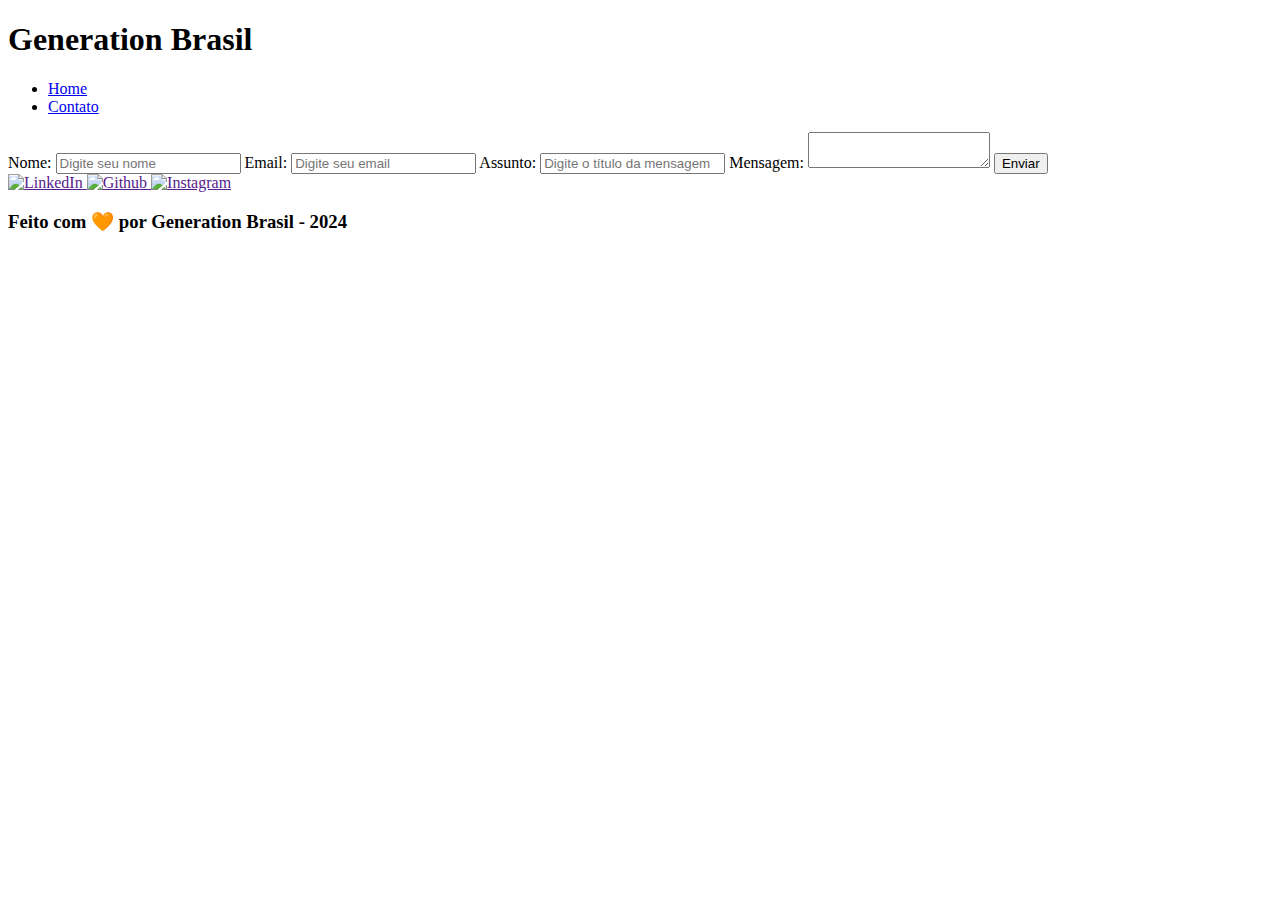
==== contato.html @ d8858ae6 "index" ====
<!DOCTYPE html>
<html lang="pt-br">

<head>
  <meta charset="UTF-8">
  <meta name="viewport" content="width=device-width, initial-scale=1.0">
  <meta name="description" content="Projeto Portfólio">
  <meta name="author" content="Generation Brasil">
  <meta name="keywords" content="HTML, CSS, JavaScript">
  <title>Meu Perfil</title>
</head>

<body>

  <header>

    <div id="header_content">

      <div id="titulo">

        <h1>Generation Brasil</h1>
      </div>


      <div id="menu">

        <nav>

          <ul id="menu">
            <li>
              <a href="index.html"> Home </a>
            </li>
            <li>
              <a href="contato.html"> Contato </a>
            </li>
          </ul>
        </nav>
      </div>
    </div>
  </header>

  <main>


    <section id="contact">


      <form action="#" method="submit" id="formulario">
        <label for="nome">Nome: </label>
        <input id="name" type="text" name="name" placeholder="Digite seu nome" required />
        <span id="txtNome"></span>

        <label for="email">Email: </label>
        <input id="email" type="email" name="email" placeholder="Digite seu email" required />
        <span id="txtEmail"></span>

        <label for="subject">Assunto: </label>
        <input id="subject" type="text" name="subject" placeholder="Digite o título da mensagem" required />
        <span id="txtSubject"></span>

        <label for="message">Mensagem: </label>
        <textarea id="message" name="message" placeholder="Digite sua mensagem" required>
					</textarea>

        <button type="submit">Enviar</button>
      </form>


      <article id="mapa">

      </article>
    </section>
  </main>


  <footer>

    <section id="redes_sociais">
      <a href="">
        <img src="assets/img/linkedin.svg" alt="LinkedIn" />
      </a>
      <a href="">
        <img src="assets/img/github.svg" alt="Github" />
      </a>
      <a href="">
        <img src="assets/img/instagram.svg" alt="Instagram" />
      </a>
    </section>

    <h3>Feito com 🧡 por Generation Brasil - 2024</h3>
  </footer>
</body>

</html>
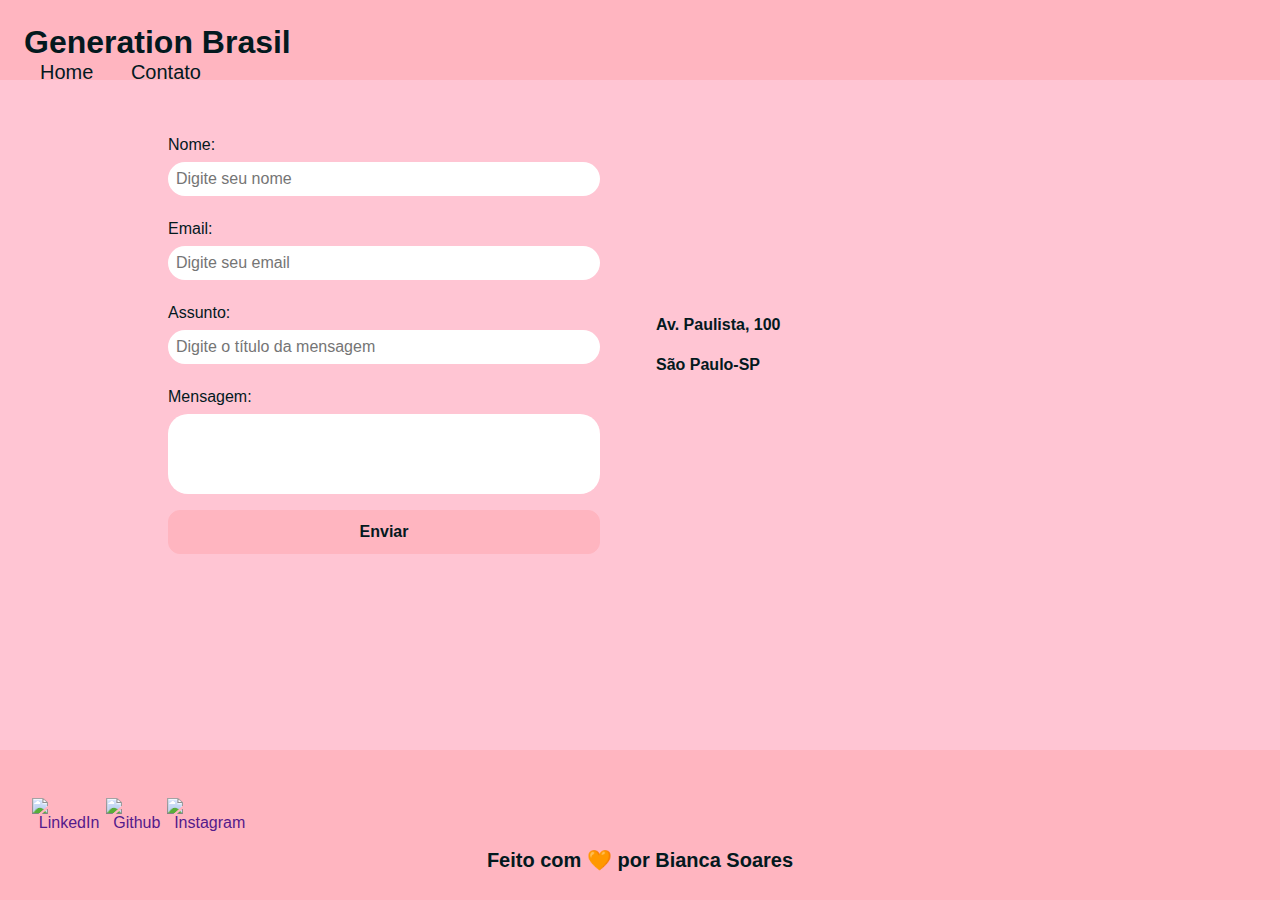
==== commit 83eab3c4: "contato | estilizando" ====
--- a/contato.html
+++ b/contato.html
@@ -2,12 +2,21 @@
 <html lang="pt-br">
 
 <head>
+
   <meta charset="UTF-8">
   <meta name="viewport" content="width=device-width, initial-scale=1.0">
   <meta name="description" content="Projeto Portfólio">
   <meta name="author" content="Generation Brasil">
   <meta name="keywords" content="HTML, CSS, JavaScript">
+  <link rel="icon" type="image/svg" href="./assets/img/favicon.svg" />
+  <link rel="preconnect" href="https://fonts.googleapis.com">
+  <link rel="preconnect" href="https://fonts.gstatic.com" crossorigin>
+  <link
+    href="https://fonts.googleapis.com/css2?family=DM+Sans:ital,opsz,wght@0,9..40,100..1000;1,9..40,100..1000&display=swap"
+    rel="stylesheet">
+  <link rel="stylesheet" href="./assets/css/style.css">
   <title>Meu Perfil</title>
+
 </head>
 
 <body>
@@ -41,9 +50,7 @@
 
   <main>
 
-
-    <section id="contact">
-
+    <div id="contact" class="flex">
 
       <form action="#" method="submit" id="formulario">
         <label for="nome">Nome: </label>
@@ -65,11 +72,14 @@
         <button type="submit">Enviar</button>
       </form>
 
+      <section id="mapa" class="flex_start">
 
-      <article id="mapa">
+        <div id="endereco">
+          <p>Av. Paulista, 100</p>
+          <p>São Paulo-SP</p>
+        </div>
 
-      </article>
-    </section>
+      </section>
   </main>
 
 
@@ -87,7 +97,7 @@
       </a>
     </section>
 
-    <h3>Feito com 🧡 por Generation Brasil - 2024</h3>
+    <h3>Feito com 🧡 por Bianca Soares</h3>
   </footer>
 </body>
 
--- a/assets/css/style.css
+++ b/assets/css/style.css
@@ -0,0 +1,254 @@
+* {
+  margin: 0;
+  padding: 0;
+  box-sizing: border-box;
+  text-decoration: none;
+  outline: none;
+  font-weight: 400;
+  font-family: sans-serif;
+}
+
+:root {
+  --cor-hover: #83F6EA;
+  --purple-500: #FFB5C0;
+  --purple-800: #FFB5C0;
+
+  --black-800: #03191e;
+
+  --gray-200: #FFC5D3;
+  --gray-400: #FFC5D3;
+
+  --white: #03191e;
+}
+
+html {
+  width: 100%;
+  height: 100vh;
+}
+
+body {
+  background: var(--gray-200);
+  color: var(--black-800);
+  display: flex;
+  flex-direction: column;
+  min-height: 100%
+}
+
+h1{
+  color: var(--white);
+  font-size: 2rem;
+  font-weight: 700;
+}
+
+h2{
+  padding: 1rem;
+  color: var(--black-800);
+  font-size: 1.5rem;
+  font-weight: 600;
+  text-align: left;
+}
+
+h3{
+  padding: 1rem;
+  color: var(--white);
+  font-size: 1.25rem;
+  font-weight: 700;
+  text-align: center;
+}
+
+p{
+  font-size: 1rem;
+  line-height: 1.5rem;
+  text-align: justify;
+  padding: 0.5rem 0;
+}
+
+
+.flex {
+  display: flex;
+  justify-content: center;
+  align-items: center;
+}
+
+.flex_start {
+  display: flex;
+  justify-content: flex-start;
+}
+
+#header_content {
+  height: 80px;
+  position: sticky; 
+  top: 0; 
+  width: 100%; 
+  justify-content: space-between;
+  padding: 24px;
+  background-color: var(--purple-800);
+  border-bottom: 1px solid var(--purple-500);
+}
+
+.nome-logo{
+  font-family: "Playwrite AU SA", serif;
+}
+
+#menu li {
+  display: inline;
+  padding: 1rem;
+}
+
+#menu li a {
+  text-decoration: none;
+  color: var(--white);
+  font-size: 20px;
+}
+
+#menu li a:hover {
+  color: var(--cor-hover);
+  text-decoration: underline;
+}
+
+
+#about{
+  flex-direction: column;
+  margin: 2rem auto;
+  width: 90%;
+}
+
+#conteudo{
+  flex-direction: row;
+  gap: 2rem;
+
+}
+
+.img_profile{
+  width: 400px;
+  height: 400px;
+  border-radius: 20%;
+  animation: spinCoin 2s ease-in-out;
+  transition: transform 2s ease-in-out;
+  transform-origin: center;
+}
+
+.img_profile:hover{
+  transform: rotateY(1080deg);
+}
+
+
+#video{
+  flex-direction: column;
+  margin: 2rem auto;
+  width: 90%;
+}
+
+
+footer{
+  flex-direction: column;
+  margin: 0;
+  padding: 2rem;
+  color: var(--white);
+  background-color: var(--purple-500);
+  font-weight: bold;
+  text-align: center;
+  height: 150px;
+  margin-top: auto;
+}
+
+#redes_sociais {
+  display: flex;
+  justify-content: space-evenly; 
+  margin: 1rem 0 0 0;
+  width: 220px;
+}
+
+.social_icon {
+  width: 4rem;
+  height: 4rem;
+  filter: brightness(0) 
+          saturate(100%) 
+          invert(100%) 
+          sepia(0%) 
+          saturate(7457%) 
+          hue-rotate(23deg) 
+          brightness(95%) 
+          contrast(87%);
+}
+
+.social_icon:hover { 
+  filter: brightness(0) 
+          saturate(100%) 
+          invert(5%) 
+          sepia(59%) 
+          saturate(437%) 
+          hue-rotate(213deg) 
+          brightness(86%) 
+          contrast(88%);
+}
+
+
+#contact{
+  flex-direction: row;
+  gap: 2rem;
+}
+
+form {
+  display: flex;
+  flex-direction: column;
+  width: 480px;
+  margin: 2rem 0;
+  padding: 1.5rem;
+  border: none;
+}
+
+form label {
+  font-size: 1rem;
+  text-align: left;
+  font-weight: 500;
+}
+
+form input,
+textarea {
+  margin: 0.5rem 0 1rem;
+  padding: 0.5rem;
+  border-radius: 1.25rem;
+  border: none;
+  width: 100%;
+  font-size: 1rem;
+}
+
+textarea {
+  resize: none;
+  height: 5rem;
+}
+
+form span{
+  margin: 0 0 0.5rem 0.75rem;
+  font-size: 0.75rem;
+  line-height: 1rem;
+  color: red;
+}
+
+form button {
+  text-align: center;
+  padding: 0.75rem 2rem;
+  background: var(--purple-800);
+  border: 1px solid var(--purple-500);
+  color: var(--white);
+  border-radius: 0.75rem;
+  font-weight: 700;
+  font-size: 1rem;
+}
+
+form button:hover {
+  background: var(--purple-500);
+}
+
+#mapa{
+  width: 480px;
+  flex-direction: column;
+  gap: 3rem;
+}
+
+#endereco > p{
+  font-size: 1rem;
+  text-align: justify;
+  font-weight: 600;
+}
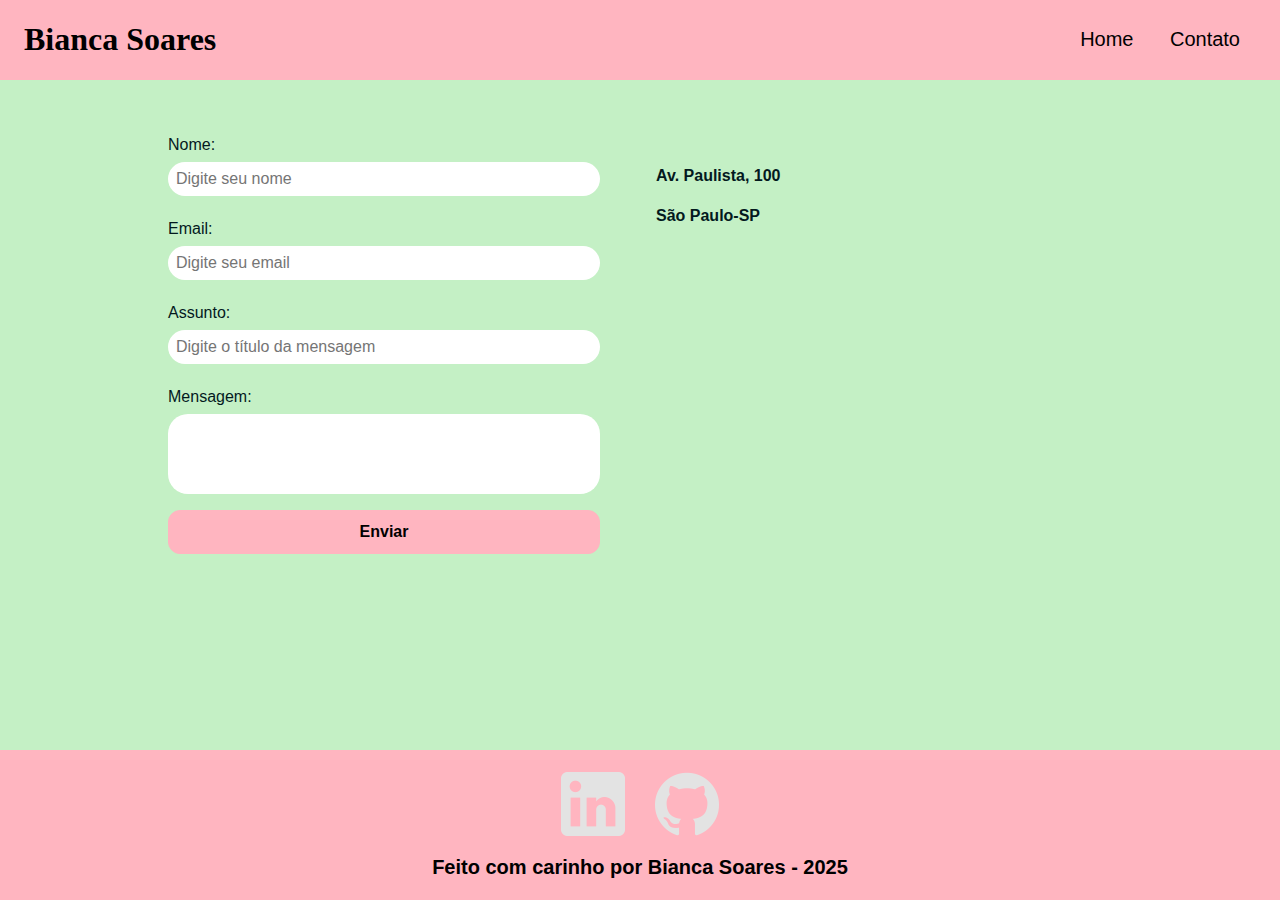
==== commit 86963c0b: "alteração footer index | contato" ====
--- a/contato.html
+++ b/contato.html
@@ -3,17 +3,15 @@
 
 <head>
 
-  <meta charset="UTF-8">
   <meta name="viewport" content="width=device-width, initial-scale=1.0">
   <meta name="description" content="Projeto Portfólio">
-  <meta name="author" content="Generation Brasil">
-  <meta name="keywords" content="HTML, CSS, JavaScript">
-  <link rel="icon" type="image/svg" href="./assets/img/favicon.svg" />
+  <meta name="author" content="Kevin Schuab">
+  <meta name="keywords" content="HTML, CSS, JavaScript">	
+
   <link rel="preconnect" href="https://fonts.googleapis.com">
   <link rel="preconnect" href="https://fonts.gstatic.com" crossorigin>
-  <link
-    href="https://fonts.googleapis.com/css2?family=DM+Sans:ital,opsz,wght@0,9..40,100..1000;1,9..40,100..1000&display=swap"
-    rel="stylesheet">
+  <link href="https://fonts.googleapis.com/css2?family=DM+Sans:ital,opsz,wght@0,9..40,100..1000;1,9..40,100..1000&display=swap" rel="stylesheet">
+
   <link rel="stylesheet" href="./assets/css/style.css">
   <title>Meu Perfil</title>
 
@@ -22,25 +20,19 @@
 <body>
 
   <header>
+    <div id="header_content" class="flex">
+      <div id="titulo">
+        <h1 class="nome-logo">Bianca Soares</h1>
 
-    <div id="header_content">
-
-      <div id="titulo">
-
-        <h1>Generation Brasil</h1>
       </div>
-
-
       <div id="menu">
-
         <nav>
-
           <ul id="menu">
             <li>
-              <a href="index.html"> Home </a>
+              <a href="index.html">Home</a>
             </li>
             <li>
-              <a href="contato.html"> Contato </a>
+              <a href="contato.html">Contato</a>
             </li>
           </ul>
         </nav>
@@ -79,26 +71,40 @@
           <p>São Paulo-SP</p>
         </div>
 
+        <iframe
+						src="https://www.google.com/maps/embed?pb=!1m18!1m12!1m3!1d3657.106696296001!2d-46.65390548535577!3d-23.564611167596592!2m3!1f0!2f0!3f0!3m2!1i1024!2i768!4f13.1!3m3!1m2!1s0x94ce59c7f481fd9f%3A0x9982bfde4df54830!2sAv.%20Paulista%2C%201000%20-%20Bela%20Vista%2C%20S%C3%A3o%20Paulo%20-%20SP%2C%2001310-100!5e0!3m2!1spt-BR!2sbr!4v1594056507065!5m2!1spt-BR!2sbr"
+						width="400"
+						height="250"
+						frameborder="0"
+						style="border: 0"
+						allowfullscreen=""
+						aria-hidden="false"
+						tabindex="0"
+						id="mapa"
+					>
+					</iframe>
+
       </section>
   </main>
 
 
-  <footer>
+  <footer class="flex">
+    <section id="redes_sociais">
 
-    <section id="redes_sociais">
-      <a href="">
-        <img src="assets/img/linkedin.svg" alt="LinkedIn" />
+      <a href="https://www.linkedin.com/in/biancasuarz/">
+        <img src="assets/image/linkedin (1).png" alt="LinkedIn" class="social_icon"/>
       </a>
-      <a href="">
-        <img src="assets/img/github.svg" alt="Github" />
+      <a href="https://github.com/biancasuarz">
+        <img src="assets/image/github (1).png" alt="Github" class="social_icon"/>
       </a>
-      <a href="">
-        <img src="assets/img/instagram.svg" alt="Instagram" />
-      </a>
+
     </section>
 
-    <h3>Feito com 🧡 por Bianca Soares</h3>
+    <h3>Feito com carinho por Bianca Soares - 2025</h3>
   </footer>
+
+  <script src="assets/js/script.js"></script>
+
 </body>
 
 </html>--- a/assets/css/style.css
+++ b/assets/css/style.css
@@ -8,18 +8,18 @@
   font-family: sans-serif;
 }
 
-:root {
-  --cor-hover: #83F6EA;
-  --purple-500: #FFB5C0;
-  --purple-800: #FFB5C0;
-
-  --black-800: #03191e;
-
-  --gray-200: #FFC5D3;
-  --gray-400: #FFC5D3;
-
-  --white: #03191e;
-}
+  :root {
+    --cor-hover: #83F6EA;
+    --purple-500: #FFB5C0;
+    --purple-800: #FFB5C0;
+
+    --black-800: #03191e;
+
+    --gray-200: #C4F0C5;
+    --gray-400: #C4F0C5;
+
+    --white: black;
+  }
 
 html {
   width: 100%;
@@ -120,9 +120,10 @@
 }
 
 .img_profile{
-  width: 400px;
-  height: 400px;
-  border-radius: 20%;
+  width: 350px;
+  height: 350px;
+  border-radius: 60%;
+  border: 10px solid rgb(236, 160, 173);
   animation: spinCoin 2s ease-in-out;
   transition: transform 2s ease-in-out;
   transform-origin: center;
